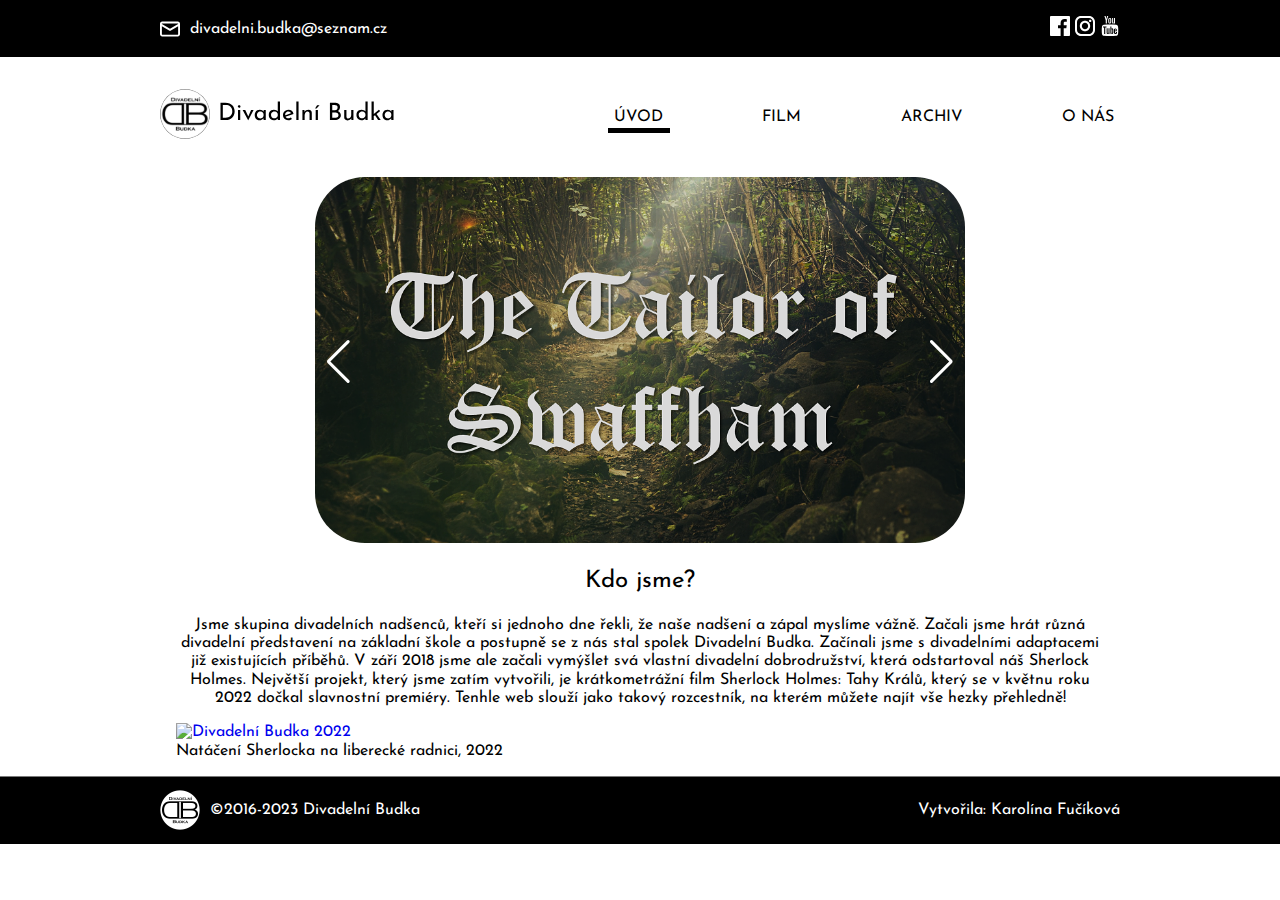
==== index.html @ 2d9a6ae0 "Youtube videa a galerie" ====
<!DOCTYPE html>
<html lang="cs">
<head>
    <meta charset="UTF-8">
    <meta http-equiv="X-UA-Compatible" content="IE=edge">
    <meta name="viewport" content="width=device-width, initial-scale=1.0">
    <meta name="description" content="Divadelní Budka je spolek divadelních nadšenců, kteří hrají nezávislé divadlo od 15. března 2016. Z adaptací představení postupně vznikla vlastní divadelní dobrodružství, vrcholem byl film Sherlock Holmes: Tahy Králů v roce 2022.">
    <link rel="shortcut icon" href="logo/DB-logo.png" type="image/x-icon">
    <link rel="stylesheet" href="./styles/main.css">
    <link rel="stylesheet" href="./styles/normalize.css">
    <link rel="stylesheet" href="./styles/hamburger.css">
    <link rel="preconnect" href="https://fonts.googleapis.com">
    <link rel="preconnect" href="https://fonts.gstatic.com" crossorigin>
    <link href="https://fonts.googleapis.com/css2?family=Josefin+Sans:ital,wght@0,300;0,400;0,700;1,400&display=swap" rel="stylesheet">
    <link rel="stylesheet" href="./lightgall/css/lg-zoom.css">
	<link rel="stylesheet" href="./lightgall/css/lightgallery.css">
	<script src="./lightgall/lightgallery.min.js"></script>
	<script src="./lightgall/plugins/zoom/lg-zoom.min.js"></script>
    <script src="./hamburger.js"></script>
    <script src="./slider.js"></script>
    <title>Divadelní Budka | Úvod</title>
    <script type="module">
        import Swiper from 'https://cdn.jsdelivr.net/npm/swiper@9/swiper-bundle.esm.browser.min.js'
      
              const swiper = new Swiper(".swiper", {
  
          loop: true,
          speed: 600,
          effect: "slide",
          keyboard: {
            enabled: true,
            onlyInViewport: false,
          },
          
          autoplay: {
            delay: 2000,
          },

          navigation: {
            nextEl: '.swiper-button-next',
            prevEl: '.swiper-button-prev',
            hideOnClick: true,
          },
  
          pagination: {
            el: '.swiper-pagination',
            type: 'bullets',
            clickable: true,
            bulletElement: "a",
            bulletClass: "swiper-pagination-bullet dot",
          },
  
          scrollbar: {
            el: null,
            draggable: true
          },
        });
  
        document.querySelector("#next-slide").onclick = () => swiper.slideNext();
      </script>
</head>
<body>
    <header class="header">
        <div class="header__blackline">
            <a class="header__email" href="mailto://divadelni.budka@seznam.cz">
                <img src="./logo/email-logo.svg" alt="email">
                <p class="header__email--text">divadelni.budka@seznam.cz</p>
            </a>
        <div class="header__social-networks">
            <a href="https://www.facebook.com/Divadelnibudka">
                <img src="./logo/facebook-logo.svg" alt="Facebook">
            </a>
            <a href="https://www.instagram.com/divadelni.budka/">
                <img src="./logo/instagram-logo.svg" alt="Instagram">
            </a>
            <a href="https://www.youtube.com/@divadelnibudka9153">
                <img src="./logo/youtube-logo.svg" alt="YouTube">
            </a>
        </div>
    </div>
    <div class="header__navigace">
        <div class="hamburger-row">
            <div class="navbar__logoipsum">
                <a href="./index.html" class="navbar__logo img-responsive header__logo"><img src="./logo/DB-nazev.svg" alt="Divadelní Budka"></a>
            </div>
                <a href="javascript:void(0)" class="hamburger hamburger-btn hamburger-zone">
                    <span></span>
                    <span></span>
                    <span></span>
                </a>
            </div>
            
            <nav class="navbar hamburger-nav hamburger-zone">
                <menu class="nav__pages">
                    <li class="nav-item this-page">
                        <a class="nav-link" href="./index.html">ÚVOD</a>
                    </li>
                    <li class="nav-item">
                        <a class="nav-link" href="./film.html">FILM</a>
                    </li>
                    <li class="nav-item">
                        <a class="nav-link" href="./archiv.html">ARCHIV</a>
                    </li>
                    <li class="nav-item">
                        <a class="nav-link" href="./o-nas.html">O NÁS</a>
                    </li>
                </menu>
            </nav>
        </div>
    </header>
    <main class="uvod">
        <div class="novinky swiper">
            <div class="slider__content swiper-wrapper">
                <div class="slider__item swiper-slide"><a class="novinky__blok slider-view slider-view__front" href="./archiv.html#Tailor-of-Swaffham"><img class="uvod__novinky--img" src="./images/small/Tailor-of-Swaffham.png" alt="Tailor of Swaffham"></a></div>
                <div class="slider__item swiper-slide"><a class="novinky__blok slider-view slider-view__front" href="./archiv.html#Tri-bratri"><img class="uvod__novinky--img" src="./images/small/Pribeh-tri-bratri.jpg" alt="Příběh tří bratří"></a></div>
                <div class="slider__item swiper-slide"><a class="novinky__blok slider-view slider-view__front" href="./archiv.html#Pripad-ztracenych-nuzek"><img class="uvod__novinky--img" src="./images/small/Pripad-ztracenych-nuzek.jpg" alt="Případ ztracených nůžek"></a></div>
                <div class="slider__item swiper-slide"><a class="novinky__blok slider-view slider-view__front" href="./archiv.html#Vzestup-zmijozela"><img class="uvod__novinky--img" src="./images/small/vzestup-zmijozela.png" alt="Vzestup Zmijozela"></a></div>
                <div class="slider__item swiper-slide"><a class="novinky__blok slider-view slider-view__front" href="./archiv.html#Hadanky-ve-tme"><img class="uvod__novinky--img" src="./images/small/hadanky-ve-tme.jpg" alt="Hádanky ve tmě"></a></div>
                <div class="slider__item swiper-slide"><a class="novinky__blok slider-view slider-view__front" href="./archiv.html#Tahy-kralu"><img class="uvod__novinky--img" src="./images/small/novinky-velka-fotka-film.jpg" alt="Sherlock Holmes - film"></a></div>
            </div>
                <div class="swiper-pagination"></div>
                <div class="swiper-button-prev"></div>
                <div class="swiper-button-next"></div>
                <div class="swiper-scrollbar"></div>
        </div>
        <div class="uvod__text">
            <h2 class="uvod__h2">Kdo jsme?</h2>
            <p class="o-nas__osoby--text">
                Jsme skupina divadelních nadšenců, kteří si jednoho dne řekli, že naše nadšení a zápal myslíme vážně. Začali jsme hrát různá divadelní představení na základní škole a postupně se z nás stal spolek Divadelní Budka. Začínali jsme s divadelními adaptacemi již existujících příběhů. V září 2018 jsme ale začali vymýšlet svá vlastní divadelní dobrodružství, která odstartoval náš Sherlock Holmes. Největší projekt, který jsme zatím vytvořili, je krátkometrážní film Sherlock Holmes: Tahy Králů, který se v květnu roku 2022 dočkal slavnostní premiéry. 
                Tenhle web slouží jako takový rozcestník, na kterém můžete najít vše hezky přehledně!
            </p>
        </div>
        <figure class="uvod__img">
                <a class="picture" href="./images/Skupinovka-DB.jpg"><img src="./images/Skupinovka-DB.jpg" alt="Divadelní Budka 2022"></a>
                <figcaption class="uvod__img-popisek">Natáčení Sherlocka na liberecké radnici, 2022</figcaption>
        </figure>
    </main>
    <footer class="footer">
        <a href="./index.html">
            <div class="footer__year">
                <img src="./logo/DB-logo.png" alt="logo DB" class="footer__logo">
                <p class="footer__text">&copy;2016-2023 Divadelní Budka</p>
            </div>
        </a>
        <p class="footer__text-desktop">Vytvořila: Karolína Fučíková</p>
    </footer>

    <script>
        lightGallery(
            document.querySelector(".uvod__img"), {
            plugins: [lgZoom],
            selector: ".uvod__img > a",
        });
    </script>
    
    <script>
        let scrollTop = () => window.scrollY;
        let scrollState = 0;
        let navClasses = document.querySelector(".header").classList;

        let scrollDetect = (e) => {
            var currentScroll = scrollTop();
            if (scrollTop() === 0) {
                navClasses.remove('collapse');
                navClasses.remove('open');
            } else if (currentScroll > scrollState) {
                navClasses.remove('open');
                navClasses.add('collapse');
            } else {
                navClasses.remove('collapse');
                navClasses.add('open');
            }
            // Set previous scroll position
            scrollState = scrollTop();
        };

        window.addEventListener("scroll", scrollDetect);
    </script>
</body>
</html>
---- styles/main.css ----
@import url(https://cdn.jsdelivr.net/npm/swiper@9/swiper-bundle.min.css);

:root{
    --Cerna: #000000;
    --Bila: #FFFFFF;
    --Seda: #D9D9D9;
    --Sediva: #797979;
    --primary: #ffffff;
    --light: #ffffff;
    --dark: #2b2b2b;
    --border: #cccccc;
    --initial-clip-path: 0%;
    --swiper-theme-color: var(--primary);
    --swiper-pagination-bullet-size: 1em;
    --swiper-pagination-bullet-inactive-color: #ffffff;
    --swiper-pagination-bullet-inactive-opacity: 0.5;
    --swiper-pagination-progressbar-bg-color: #ea770354;
}

html {
    font-family: 'Josefin Sans', sans-serif;
}

a {
    text-decoration: none;
}

h1, h2 {
    font-weight: 400;
}

dt {
    margin: .5em 0;
}

dd {
    margin: 0;
}

.nadpis-h1{
    text-align: center;
    padding-top: .2em;
    margin-bottom: 0;
    border-bottom: 4px solid var(--Cerna);
    border-top: 4px solid var(--Cerna);
    width: fit-content;
}

.h1__blok{
    display: flex;
    justify-content: center;
    margin-bottom: 2em;
}

.bold{
    font-weight: bold;
}

.odkaz{
    color: var(--Bila);
    border-bottom: 1px solid var(--Bila);
}

/*HEADER*/

.header{
    position: sticky;
    left: 0;
    right: 0;
    top: 0;
    z-index: 2;
}

/*TŘÍDY K JS*/

.collapse {
    transform: translateY(-100%);
    transition: transform .5s;
}
.open {
    transform: translateY(0%);
    transition: transform .3s;
}

.header__blackline{
    display: flex;
    justify-content: space-between;
    background-color: black;
    padding: 1em;
}

.header__email{
    display: flex;
    align-items: center;
    gap: 10px;
}

.header__email--text{
    margin: 0;
    color: white;
}

/*NAVIGACE*/

.nav-link{
    color: var(--Cerna);
}

.navbar{
    position: absolute;
    width: 75vw;
    transition: 1s;
    right: 0;
}

.nav-item{
    display: block;
    text-align: left;
    border-bottom: 2px solid var(--Seda);
    padding: .8em 0 .5em 1em;
}

@media screen and (max-width: 768px){

    .this-page{
    font-weight: bolder;
    }
}

/*HAMBURGER MENU*/

.hamburger {
    display: block;
}

.hamburger-nav {
    background-color: var(--Bila);
    border-top: 2px solid var(--Seda);
    /*height: calc(100vh - 4px);*/
    height: 100vh;
}

.hamburger-nav {
    transform: scaleY(0);
    transition: .5s;
    transform-origin: top;
}

.hamburger-row {
    display: flex;
    justify-content: space-between;
    flex-wrap: nowrap;
    align-items: center;
    padding: 1em;
    color: var(--Cerna);
    background-color: var(--Bila);
}
.hamburger-nav menu {
    margin: 0;
    padding: 0;
}

@media screen and (min-width: 768px) {
    .hamburger-btn {
        display: none;
    }

    .hamburger-nav {
        transform: none;
        background-color: var(--Bila);
        border: none;
        height: auto;
    }

    .hamburger-row {
        display: flex;
        justify-content: space-between;
        color: var(--Cerna);
        align-content: center;
        padding: 0;
    }
}

/*ÚVOD*/

.novinky{
    display: flex;
    justify-content: center;
    flex-direction: column;
    align-items: center;
}

.novinky__blok{
    max-width: 550px;
}

.uvod__novinky--img{
    width: 100%;
    height: 100%;
    object-fit: cover;
    border-radius: 50px;
    overflow: hidden;
}

/*SWIPER*/

.dot {
    padding: 0;
    display: inline-block;
    width: var(--swiper-pagination-bullet-size, 1em);
    height: var(--swiper-pagination-bullet-size, 1em);
    border: 3px solid var(--swiper-theme-color, --primary);
    background-color: unset;
    border-radius: 50%;
  }

  .dot:hover{
    background-color: var(--primary);
  }

.uvod__text{
    text-align: center;
}

.uvod__img{
    margin: 0 1em 1em 1em;
}

.uvod__img img{
    width: 100%;
    height: 100%;
    padding: 0;
    margin: 0;
    object-fit: cover;
}

/*FILM*/

.film__sec1{
    background-image: linear-gradient(160deg, #966128, #643e15, #6b4319, #523210, #553317, #5a310b, #643e15, #533413, #130D06);
    color: var(--Bila);
    text-align: center;
    padding-top: 1em;
}

.film__sec1--text1{
    color: var(--Bila);
    text-align: center;
    margin: 0;
    padding: 0 1em;
}

.film__sec1--text2{
    color: var(--Bila);
    margin: 0;
    padding: 1em;
    text-align: left;
}

.film__plakat{
    margin: 0;
}

.film__plakat-img{
    width: 100%;
    height: 100%;
    object-fit: cover;
    background-color: #7D4C18;
}

.hodnoceni{
    display: flex;
    align-items: center;
    gap: 5px;
    justify-content: flex-start;
}

.logo-hodnoceni{
    width: 100%;
    object-fit: cover;
    max-width: 120px;
}

.logo-imdb{
    width: 100%;
    object-fit: cover;
    max-width: 75px;
}

.film__sec-trailer{
    text-align: center;
    border-bottom: 1px solid var(--Sediva);
    padding: 1em;
}
@media screen and (max-width: 768px){
.YT__video{
    position: relative; 
    padding-bottom: 56.25%; 
    padding-top: 30px; 
    height: 0; 
    overflow: hidden;
}

.YT__video iframe, .YT__video object, .YT__video embed { 
    position: absolute; top: 0; left: 0; width: 100%; height: 100%; 
}
}

.YT-trailer{
    border: none;
}

.film__film-o-filmu{
    text-align: center;
    padding: 1em;
    background-image: linear-gradient(#ffffff, #dadada, #c4c4c4, #aaaaaa, #868686, #616161, #4e4e4e, #3a3a3a, #313131, #181818, #000000);
}

.film-o-filmu__YT-desktop{
    min-width: 30px;
    min-height: 195px;
}

.film-o-filmu{
    display: flex;
    overflow-x: scroll;
    scroll-behavior: smooth;
    gap: 10px;
}

.youtube{
    min-width: 300px;
    max-width: 500px;
    width: 100%;
    min-height: 185px;
    max-height: 315px;
    border: none;
}

.film__soundrack{
    text-align: center;
    background-color: var(--Cerna);
    color: var(--Bila);
    padding: 1em;
}

.film__soundrack audio{
    max-width: 240px;
}

.first-soundtrack{
    border-top: 1px solid var(--Seda)
}

.soundtrack{
    display: flex;
    align-items: center;
    background-color: var(--Cerna);
    color: var(--Bila);
    border-bottom: 1px solid var(--Seda);
    padding: .5em;
    justify-content: space-between;
}

.soundtrack__blok{
    display: flex;
    align-items: center;
    min-width: 160px;
}

.soundtrack__number{
    font-size: 3em;
    margin: 0;
    padding: 0 .3em;
}

.soundtrack__text{
    padding: .5em 0;
}

.soundtrack__text p{
    margin: 0;
    text-align: left;
}

.film__galerie{
    text-align: center;
}

.picture{
    margin: 0;
}

.film__galerie--img{
    width: 100%;
    height: 100%;
    object-fit: cover;
}

.galerie__foto a{
    color: var(--Cerna);
}

.film__sponzori{
    text-align: center;
    color: var(--Bila);
    background-color: var(--Cerna);
    padding: 1em;
}

.sponzori{
    display: grid;
    grid-template-rows: 1fr 1fr;
    grid-template-columns: 1fr 1fr 1fr;
    justify-items: center;
    gap: 10px;
}

.sponzori__img{
    width: 100%;
    height: 100%;
    object-fit: contain;
    max-width: 200px;
}

/*ARCHIV*/

.archiv__misto-konani{
    display: block;
    font-size: .83em;
    margin-top: 1.67em;
    margin-bottom: 1.67em;
    margin-left: 0;
    margin-right: 0;
    font-weight: 400;
}

.archiv__obsah{
    display: flex;
    font-size: 1em;
    justify-content: space-evenly;
    flex-wrap: wrap;
    padding-bottom: 1em;
}

.archiv__obsah a{
    color: var(--Cerna);
    margin: .5em;
}

.youtube__archiv{
    border: none;
}

.archiv__Tahy-kralu{
    text-align: center;
    color: var(--Bila);
    background-image: url(../images/pozadi-velka-fotka-film.jpg);
    background-size: cover;
    background-position: center;
    padding: 1em;
    background-repeat: no-repeat;
    background-color: #2A1C0D;
}

.archiv__obsazeni p{
    margin: .2em;
}

.archiv__Special{
    text-align: center;
    color: var(--Bila);
    background-image: url(../images/pozadi-special.png);
    background-size: cover;
    background-position: center;
    padding: 1em;
    background-repeat: no-repeat;
    background-color: #404040;
    border-bottom: 1px solid var(--Sediva);
    border-top: 1px solid var(--Sediva);
}

.archiv__Pripad-ztracenych-nuzek, .archiv__The-scissors-case{
    text-align: center;
    color: var(--Bila);
    background-image: url(../images/pozadi-pripad-ztracenych-nuzek.jpg);
    background-size: cover;
    background-position: center;
    padding: 1em;
    background-repeat: no-repeat;
    background-color: #535353;
    border-bottom: 1px solid var(--Sediva);
}

.archiv__Vzestup-zmijozela{
    text-align: center;
    color: var(--Bila);
    background-image: url(../images/pozadi-vzestup-zmijozela.png);
    background-size: cover;
    background-position: center;
    padding: 1em;
    background-repeat: no-repeat;
    background-color: #0B1E0A;
}

.archiv__Hadanky-ve-tme{
    text-align: center;
    color: var(--Bila);
    background-image: url(../images/pozadi-hadanky-ve-tme.jpg);
    background-size: cover;
    background-position: center;
    padding: 1em;
    background-repeat: no-repeat;
    background-color: #414141;
    border-top: 1px solid var(--Sediva);
    border-bottom: 1px solid var(--Sediva);
}

.archiv__Tri-bratri{
    text-align: center;
    color: var(--Bila);
    background-image: url(../images/pozadi-pribeh-tri-bratri.jpg);
    background-size: cover;
    background-position: center;
    padding: 1em;
    background-repeat: no-repeat;
    background-color: #554F48;
    border-bottom: 1px solid var(--Sediva);
}

.archiv__Tailor-of-Swaffham{
    text-align: center;
    color: var(--Bila);
    background-image: url(../images/pozadi-Tailor-of-Swaffham.png);
    background-size: cover;
    background-position: center;
    padding: 1em;
    background-repeat: no-repeat;
    background-color: #1B1D13;
}

.archiv .archiv__text{
    text-align: left;
}

/*O NÁS*/

.o-nas--text{
    text-align: center;
}

.o-nas__Adela-Putikova, .o-nas__Tomas-Machalka{
    text-align: center;
}

.o-nas__osoby--text{
    padding: 0 1em 1em 1em;
    margin: 0;
}

.o-nas__Adela-Putikova .o-nas__osoby--text, .o-nas__Tomas-Machalka .o-nas__osoby--text{
    text-align: left;
}

.o-nas .osoby__text--margin{
    padding-bottom: 0.5em;
}

.o-nas__picture{
    width: 100%;
    padding: 0;
    margin: 0;
    object-fit: contain;
}

/*FOOTER*/

.footer{
    display: flex;
    justify-content: center;
    background-color: black;
    padding: .5em;
    border-top: 1px solid var(--Sediva);
}

.footer__logo{
    width: 40px;
    padding: 0;
    margin: 0;
    object-fit: contain;
}

.footer__year{
    display: flex;
    align-items: center;
    gap: 10px;
}

.footer__text{
    color: white;
}

.footer__text-desktop{
    display: none;
}

/*MEDIAQ - MOBIL NA ŠÍŘKU*/

@media screen and (min-width: 768px){

/*Q-HEADER*/

.header__blackline{
    padding: 1em 2em;
}

/*Q-NAVIGACE*/

    .header__navigace{
        display: flex;
        align-items: center;
        padding: 2em 1em;
        justify-content: space-between;
        background-color: var(--Bila);
    }

    .navbar{
        display: flex;
        /*position: relative;*/
        justify-content: space-between;
        transition: none;
        right: 0;
        justify-content: right;
        margin: 0 2em;
        width: 60vw;
    }

    .nav__pages{
        display: flex;
        align-items: center;
        max-width: 600px;
        justify-content: space-between;
        width: 50vw;
    }

    .nav-item{
        display: flex;
        padding: 0.4em;
        border: none;
        justify-content: space-between;
    }

    .nav-item:hover{
        border-bottom: 5px solid var(--Cerna);
        padding-bottom: 0.1em;
    }

    .this-page{
        border-bottom: 5px solid var(--Cerna);
        padding-bottom: 0.1em;
    }
    
/*Q-ÚVOD*/

    .novinky{
        max-width: 650px;
    }

/*Q-FILM*/  

    .film__sec1{
        display: flex;
        justify-content: center;
    }

    .film__sec1--plakat{
        display: flex;
        flex-direction: row-reverse;
        padding: 2em 1em 0 1em;
    }

    .film__sec1--text1{
        text-align: left;
        font-size: 1.12em;
        max-width: 320px;
    }

    .film__plakat{
       min-width: 400px;
       height: 100%;
       max-width: 450px;
    }

    .YT-trailer{
        min-width: 300px;
        width: 100%;
        border: none;
    }

    .YT-trailer, .youtube{
        min-height: 315px;
        max-width: 560px;
    }
    
    .film-o-filmu{
        display: grid;
        justify-content: center;
        justify-items: center;
        grid-template-rows: 1fr 1fr 1fr;
        grid-template-columns: 1fr 1fr;
        overflow-x: hidden;
    }

    .galerie > .swiper-button-prev, .galerie > .swiper-button-next, .film-o-filmu > .swiper-button-prev, .film-o-filmu > .swiper-button-next{
        display: none;
    }

    .film-o-filmu__YT-desktop{
        min-width: 350px;
        min-height: 195px;
    }

    .film__galerie--img{
        object-fit: cover;
    }

    .film__galerie--foto{
        text-align: right;
    }

    .galerie__picture--wide{
        display: grid;
        grid-template-columns: repeat(3, 1fr);
        align-items: stretch;
        gap: 10px;
        margin-bottom: .8em;
    }

/*ARCHIV*/

    .youtube__archiv{
        min-width: 300px;
        width: 100%;
        max-height: 315px;
        min-height: 315px;
        max-width: 560px;
    }

/*Q-O NÁS*/

    .o-nas__Tomas-Machalka{
        display: flex;
        justify-content: center;
        flex-direction: row-reverse;
        align-items: center;
        margin: auto 1em;
    }

    .o-nas__picture{
        min-width: 300px;
        max-width: 500px;
    }

    .o-nas__Adela-Putikova{
        display: flex;
        justify-content: center;
        align-items: center;
        margin: auto 1em;
    }

/*Q-FOOTER*/

    .footer{
        justify-content: space-between;
        padding: .5em 1em;
    }

    .footer__text-desktop{
        display: flex;
        color: var(--Bila);
    }
}    

/*TABLET*/

@media screen and (min-width: 961px){

/*Q-HEADER*/

    .header__blackline{
        padding: 1em 10em;
    }

    .header__navigace{
        justify-content: space-between;
        padding: 2em 10em;
    }

    .navbar{
        position: relative;
        margin: 0;
    }

    .nav__pages{
        width: 40vw;
    }

/*Q-ÚVOD*/

    .uvod{
        margin: auto 10em;
    }

    .novinky__blok{
        max-width: 800px;
    }

/*Q-FILM*/   

    .film__sec1--blok{
        margin: auto 10em;
    }

    .film__sec1--text1{
        min-width: 330px;
    }

    .film-o-filmu__blok{
        margin: auto 6em;
    }

    .YT-trailer{
        max-height: 315px;
    }

     .film-o-filmu__YT-desktop{
        min-width: 400px;
        min-height: 220px;
    }

    .film__soundrack--blok{
        margin: auto 10em;
    }

    .film__galerie{
        margin: auto 10em;
    }

    .film__galerie, .sponzori{
        margin: auto 10em;
    }

/*Q-ARCHIV*/

    .archiv__obsah{
        margin: auto 10em;
    }

    .YT-desktop{
        min-height: 315px;
    }

    .archiv__Tahy-kralu, .archiv__Special, .archiv__Pripad-ztracenych-nuzek, .archiv__Vzestup-zmijozela, .archiv__Hadanky-ve-tme, .archiv__The-scissors-case, .archiv__Tri-bratri, .archiv__Tailor-of-Swaffham{
        padding: 1em 10em;
    }

/*Q-O NÁS*/

    .o-nas--text, .o-nas__Tomas-Machalka, .o-nas__Adela-Putikova{
        margin: auto 10em;
    }

/*Q-FOOTER*/

    .footer{
        padding: .5em 10em;
    }
}

/*Q-DESKTOP*/

@media screen and (min-width: 1281px){

/*Q-HEADER*/

.header__blackline{
    padding: 1em 15em;
}

.header__navigace{
    justify-content: space-between;
    padding: 2em 15em;
}

/*Q-ÚVOD*/

.uvod{
    margin: auto 20em;
}

.novinky__blok{
    max-width: 950px;
}

/*Q-FILM*/   

.film__sec1--blok{
    margin: auto 20em;
}

.film__sec1--text1{
    font-size: 1.2em;
    min-width: 375px;
}

.film__plakat-img{
    max-width: 500px;
}

.film-o-filmu__blok{
    margin: auto 16em;
}

.film__soundrack--blok, .film__galerie, .film__galerie, .sponzori{
    margin: auto 20em;
}

/*Q-ARCHIV*/

.archiv__obsah{
    margin: auto 20em;
}

.archiv__Tahy-kralu, .archiv__Special, .archiv__Pripad-ztracenych-nuzek, .archiv__Vzestup-zmijozela, .archiv__Hadanky-ve-tme, .archiv__The-scissors-case, .archiv__Tri-bratri, .archiv__Tailor-of-Swaffham{
    padding: 1em 20em;
}

/*Q-O NÁS*/

.o-nas--text, .o-nas__Tomas-Machalka, .o-nas__Adela-Putikova{
    margin: auto 20em;
}

.o-nas__Adela-Putikova--text, .o-nas__Tomas-Machalka--text{
    max-width: 550px;
}

/*Q-FOOTER*/

.footer{
    padding: .5em 20em;
}

}

@media screen and (min-width: 1435px){  

    .film-o-filmu__YT-desktop{
        min-height: 270px;
    }

    .film-o-filmu__blok{
        margin: auto 20em;
    }

}
---- styles/hamburger.css ----
.hamburger {
    --rotate-time: .15s;
    --move-time: .1s;
}

.hamburger {
    width: 60px;
    height: 45px;
    position: relative;
}
  
.hamburger span {
    position: absolute;
    height: 9px;
    width: 100%;
    background: black;
    left: 0;
}

.hamburger span:nth-child(1) { 
    top: 0px; 
}
.hamburger span:nth-child(2) { 
    top: 18px;
    transition: .5s;
}
  
.hamburger span:nth-child(3) { 
    bottom: 0px; 
}


@media screen and (max-width: 768px) { 
    .hamburger.active span {
        transform: translateY(0px);
    }

    .hamburger-nav.active {
        transform: scaleY(1);
    }

    .hamburger.active span:nth-child(1){
        transform: translateY(18px) rotate(45deg);
    }

    .hamburger.active span:nth-child(2){
        transform: translateX(200%);
        transition: .5s;
        overflow: hidden;
    }

    .hamburger.active span:nth-child(3){
        transform: translateY(-18px) rotate(-45deg);
    }
}

@media screen and (min-width: 768px){
    .hamburger-nav{
        transform: none;
    }
}
---- lightgall/css/lg-zoom.css ----
.lg-outer.lg-css3.lg-zoom-dragging .lg-item.lg-complete.lg-zoomable .lg-img-wrap,
.lg-outer.lg-css3.lg-zoom-dragging .lg-item.lg-complete.lg-zoomable .lg-image {
  -webkit-transition-duration: 0ms !important;
  transition-duration: 0ms !important;
}

.lg-outer.lg-use-transition-for-zoom .lg-item.lg-complete.lg-zoomable .lg-img-wrap {
  will-change: transform;
  -webkit-transition: -webkit-transform 0.5s cubic-bezier(0.12, 0.415, 0.01, 1.19) 0s;
  -moz-transition: -moz-transform 0.5s cubic-bezier(0.12, 0.415, 0.01, 1.19) 0s;
  -o-transition: -o-transform 0.5s cubic-bezier(0.12, 0.415, 0.01, 1.19) 0s;
  transition: transform 0.5s cubic-bezier(0.12, 0.415, 0.01, 1.19) 0s;
}

.lg-outer.lg-use-transition-for-zoom.lg-zoom-drag-transition .lg-item.lg-complete.lg-zoomable .lg-img-wrap {
  will-change: transform;
  -webkit-transition: -webkit-transform 0.8s cubic-bezier(0, 0, 0.25, 1) 0s;
  -moz-transition: -moz-transform 0.8s cubic-bezier(0, 0, 0.25, 1) 0s;
  -o-transition: -o-transform 0.8s cubic-bezier(0, 0, 0.25, 1) 0s;
  transition: transform 0.8s cubic-bezier(0, 0, 0.25, 1) 0s;
}

.lg-outer .lg-item.lg-complete.lg-zoomable .lg-img-wrap {
  -webkit-transform: translate3d(0, 0, 0);
  transform: translate3d(0, 0, 0);
  -webkit-backface-visibility: hidden;
  -moz-backface-visibility: hidden;
  backface-visibility: hidden;
}

.lg-outer .lg-item.lg-complete.lg-zoomable .lg-image,
.lg-outer .lg-item.lg-complete.lg-zoomable .lg-dummy-img {
  -webkit-transform: scale3d(1, 1, 1);
  transform: scale3d(1, 1, 1);
  will-change: opacity, transform;
  -webkit-transition: -webkit-transform 0.5s cubic-bezier(0.12, 0.415, 0.01, 1.19) 0s, opacity 0.15s !important;
  -moz-transition: -moz-transform 0.5s cubic-bezier(0.12, 0.415, 0.01, 1.19) 0s, opacity 0.15s !important;
  -o-transition: -o-transform 0.5s cubic-bezier(0.12, 0.415, 0.01, 1.19) 0s, opacity 0.15s !important;
  transition: transform 0.5s cubic-bezier(0.12, 0.415, 0.01, 1.19) 0s, opacity 0.15s !important;
  -webkit-transform-origin: 0 0;
  -moz-transform-origin: 0 0;
  -ms-transform-origin: 0 0;
  transform-origin: 0 0;
  -webkit-backface-visibility: hidden;
  -moz-backface-visibility: hidden;
  backface-visibility: hidden;
}

.lg-icon.lg-zoom-in:after {
  content: '\e311';
}

.lg-icon.lg-actual-size {
  font-size: 20px;
}

.lg-icon.lg-actual-size:after {
  content: '\e033';
}

.lg-icon.lg-zoom-out {
  opacity: 0.5;
  pointer-events: none;
}

.lg-icon.lg-zoom-out:after {
  content: '\e312';
}

.lg-zoomed .lg-icon.lg-zoom-out {
  opacity: 1;
  pointer-events: auto;
}

.lg-outer[data-lg-slide-type='video'] .lg-zoom-in,
.lg-outer[data-lg-slide-type='video'] .lg-actual-size,
.lg-outer[data-lg-slide-type='video'] .lg-zoom-out, .lg-outer[data-lg-slide-type='iframe'] .lg-zoom-in,
.lg-outer[data-lg-slide-type='iframe'] .lg-actual-size,
.lg-outer[data-lg-slide-type='iframe'] .lg-zoom-out, .lg-outer.lg-first-slide-loading .lg-zoom-in,
.lg-outer.lg-first-slide-loading .lg-actual-size,
.lg-outer.lg-first-slide-loading .lg-zoom-out {
  opacity: 0.75;
  pointer-events: none;
}
---- lightgall/css/lightgallery.css ----
@font-face {
  font-family: 'lg';
  src: url("../fonts/lg.woff2?io9a6k") format("woff2"), url("../fonts/lg.ttf?io9a6k") format("truetype"), url("../fonts/lg.woff?io9a6k") format("woff"), url("../fonts/lg.svg?io9a6k#lg") format("svg");
  font-weight: normal;
  font-style: normal;
  font-display: block;
}

.lg-icon {
  /* use !important to prevent issues with browser extensions that change fonts */
  font-family: 'lg' !important;
  font-style: normal;
  font-weight: normal;
  font-variant: normal;
  text-transform: none;
  line-height: 1;
  /* Better Font Rendering =========== */
  -webkit-font-smoothing: antialiased;
  -moz-osx-font-smoothing: grayscale;
}

.lg-container {
  font-family: system-ui, -apple-system, 'Segoe UI', Roboto, 'Helvetica Neue', Arial, 'Noto Sans', 'Liberation Sans', sans-serif, 'Apple Color Emoji', 'Segoe UI Emoji', 'Segoe UI Symbol', 'Noto Color Emoji';
}

.lg-next,
.lg-prev {
  background-color: rgba(0, 0, 0, 0.45);
  border-radius: 2px;
  color: #999;
  cursor: pointer;
  display: block;
  font-size: 22px;
  margin-top: -10px;
  padding: 8px 10px 9px;
  position: absolute;
  top: 50%;
  z-index: 1080;
  outline: none;
  border: none;
}

.lg-next.disabled,
.lg-prev.disabled {
  opacity: 0 !important;
  cursor: default;
}

.lg-next:hover:not(.disabled),
.lg-prev:hover:not(.disabled) {
  color: #fff;
}

.lg-single-item .lg-next, .lg-single-item
.lg-prev {
  display: none;
}

.lg-next {
  right: 20px;
}

.lg-next:before {
  content: '\e095';
}

.lg-prev {
  left: 20px;
}

.lg-prev:after {
  content: '\e094';
}

@-webkit-keyframes lg-right-end {
  0% {
    left: 0;
  }
  50% {
    left: -30px;
  }
  100% {
    left: 0;
  }
}

@-moz-keyframes lg-right-end {
  0% {
    left: 0;
  }
  50% {
    left: -30px;
  }
  100% {
    left: 0;
  }
}

@-ms-keyframes lg-right-end {
  0% {
    left: 0;
  }
  50% {
    left: -30px;
  }
  100% {
    left: 0;
  }
}

@keyframes lg-right-end {
  0% {
    left: 0;
  }
  50% {
    left: -30px;
  }
  100% {
    left: 0;
  }
}

@-webkit-keyframes lg-left-end {
  0% {
    left: 0;
  }
  50% {
    left: 30px;
  }
  100% {
    left: 0;
  }
}

@-moz-keyframes lg-left-end {
  0% {
    left: 0;
  }
  50% {
    left: 30px;
  }
  100% {
    left: 0;
  }
}

@-ms-keyframes lg-left-end {
  0% {
    left: 0;
  }
  50% {
    left: 30px;
  }
  100% {
    left: 0;
  }
}

@keyframes lg-left-end {
  0% {
    left: 0;
  }
  50% {
    left: 30px;
  }
  100% {
    left: 0;
  }
}

.lg-outer.lg-right-end .lg-object {
  -webkit-animation: lg-right-end 0.3s;
  -o-animation: lg-right-end 0.3s;
  animation: lg-right-end 0.3s;
  position: relative;
}

.lg-outer.lg-left-end .lg-object {
  -webkit-animation: lg-left-end 0.3s;
  -o-animation: lg-left-end 0.3s;
  animation: lg-left-end 0.3s;
  position: relative;
}

.lg-toolbar {
  z-index: 1082;
  left: 0;
  position: absolute;
  top: 0;
  width: 100%;
}

.lg-media-overlap .lg-toolbar {
  background-image: linear-gradient(0deg, rgba(0, 0, 0, 0), rgba(0, 0, 0, 0.4));
}

.lg-toolbar .lg-icon {
  color: #999;
  cursor: pointer;
  float: right;
  font-size: 24px;
  height: 47px;
  line-height: 27px;
  padding: 10px 0;
  text-align: center;
  width: 50px;
  text-decoration: none !important;
  outline: medium none;
  will-change: color;
  -webkit-transition: color 0.2s linear;
  -o-transition: color 0.2s linear;
  transition: color 0.2s linear;
  background: none;
  border: none;
  box-shadow: none;
}

.lg-toolbar .lg-icon.lg-icon-18 {
  font-size: 18px;
}

.lg-toolbar .lg-icon:hover {
  color: #fff;
}

.lg-toolbar .lg-close:after {
  content: '\e070';
}

.lg-toolbar .lg-maximize {
  font-size: 22px;
}

.lg-toolbar .lg-maximize:after {
  content: '\e90a';
}

.lg-toolbar .lg-download:after {
  content: '\e0f2';
}

.lg-sub-html {
  color: #eee;
  font-size: 16px;
  padding: 10px 40px;
  text-align: center;
  z-index: 1080;
  opacity: 0;
  -webkit-transition: opacity 0.2s ease-out 0s;
  -o-transition: opacity 0.2s ease-out 0s;
  transition: opacity 0.2s ease-out 0s;
}

.lg-sub-html h4 {
  margin: 0;
  font-size: 13px;
  font-weight: bold;
}

.lg-sub-html p {
  font-size: 12px;
  margin: 5px 0 0;
}

.lg-sub-html a {
  color: inherit;
}

.lg-sub-html a:hover {
  text-decoration: underline;
}

.lg-media-overlap .lg-sub-html {
  background-image: linear-gradient(180deg, rgba(0, 0, 0, 0), rgba(0, 0, 0, 0.6));
}

.lg-item .lg-sub-html {
  position: absolute;
  bottom: 0;
  right: 0;
  left: 0;
}

.lg-error-msg {
  font-size: 14px;
  color: #999;
}

.lg-counter {
  color: #999;
  display: inline-block;
  font-size: 16px;
  padding-left: 20px;
  padding-top: 12px;
  height: 47px;
  vertical-align: middle;
}

.lg-closing .lg-toolbar,
.lg-closing .lg-prev,
.lg-closing .lg-next,
.lg-closing .lg-sub-html {
  opacity: 0;
  -webkit-transition: -webkit-transform 0.08 cubic-bezier(0, 0, 0.25, 1) 0s, opacity 0.08 cubic-bezier(0, 0, 0.25, 1) 0s, color 0.08 linear;
  -moz-transition: -moz-transform 0.08 cubic-bezier(0, 0, 0.25, 1) 0s, opacity 0.08 cubic-bezier(0, 0, 0.25, 1) 0s, color 0.08 linear;
  -o-transition: -o-transform 0.08 cubic-bezier(0, 0, 0.25, 1) 0s, opacity 0.08 cubic-bezier(0, 0, 0.25, 1) 0s, color 0.08 linear;
  transition: transform 0.08 cubic-bezier(0, 0, 0.25, 1) 0s, opacity 0.08 cubic-bezier(0, 0, 0.25, 1) 0s, color 0.08 linear;
}

body:not(.lg-from-hash) .lg-outer.lg-start-zoom .lg-item:not(.lg-zoomable) .lg-img-wrap,
body:not(.lg-from-hash) .lg-outer.lg-start-zoom .lg-item:not(.lg-zoomable) .lg-video-cont {
  opacity: 0;
  -moz-transform: scale3d(0.5, 0.5, 0.5);
  -o-transform: scale3d(0.5, 0.5, 0.5);
  -ms-transform: scale3d(0.5, 0.5, 0.5);
  -webkit-transform: scale3d(0.5, 0.5, 0.5);
  transform: scale3d(0.5, 0.5, 0.5);
  will-change: transform, opacity;
  -webkit-transition: -webkit-transform 250ms cubic-bezier(0, 0, 0.25, 1) 0s, opacity 250ms cubic-bezier(0, 0, 0.25, 1) !important;
  -moz-transition: -moz-transform 250ms cubic-bezier(0, 0, 0.25, 1) 0s, opacity 250ms cubic-bezier(0, 0, 0.25, 1) !important;
  -o-transition: -o-transform 250ms cubic-bezier(0, 0, 0.25, 1) 0s, opacity 250ms cubic-bezier(0, 0, 0.25, 1) !important;
  transition: transform 250ms cubic-bezier(0, 0, 0.25, 1) 0s, opacity 250ms cubic-bezier(0, 0, 0.25, 1) !important;
}

body:not(.lg-from-hash) .lg-outer.lg-start-zoom .lg-item:not(.lg-zoomable).lg-complete .lg-img-wrap,
body:not(.lg-from-hash) .lg-outer.lg-start-zoom .lg-item:not(.lg-zoomable).lg-complete .lg-video-cont {
  opacity: 1;
  -moz-transform: scale3d(1, 1, 1);
  -o-transform: scale3d(1, 1, 1);
  -ms-transform: scale3d(1, 1, 1);
  -webkit-transform: scale3d(1, 1, 1);
  transform: scale3d(1, 1, 1);
}

.lg-icon:focus-visible {
  color: #fff;
  border-radius: 3px;
  outline: 1px dashed rgba(255, 255, 255, 0.6);
}

.lg-toolbar .lg-icon:focus-visible {
  border-radius: 8px;
  outline-offset: -5px;
}

.lg-group:after {
  content: '';
  display: table;
  clear: both;
}

.lg-container {
  display: none;
  outline: none;
}

.lg-container.lg-show {
  display: block;
}

.lg-on {
  scroll-behavior: unset;
}

.lg-overlay-open {
  overflow: hidden;
}

.lg-toolbar,
.lg-prev,
.lg-next,
.lg-pager-outer,
.lg-hide-sub-html .lg-sub-html {
  opacity: 0;
  will-change: transform, opacity;
  -webkit-transition: -webkit-transform 0.25s cubic-bezier(0, 0, 0.25, 1) 0s, opacity 0.25s cubic-bezier(0, 0, 0.25, 1) 0s;
  -moz-transition: -moz-transform 0.25s cubic-bezier(0, 0, 0.25, 1) 0s, opacity 0.25s cubic-bezier(0, 0, 0.25, 1) 0s;
  -o-transition: -o-transform 0.25s cubic-bezier(0, 0, 0.25, 1) 0s, opacity 0.25s cubic-bezier(0, 0, 0.25, 1) 0s;
  transition: transform 0.25s cubic-bezier(0, 0, 0.25, 1) 0s, opacity 0.25s cubic-bezier(0, 0, 0.25, 1) 0s;
}

.lg-show-in .lg-toolbar,
.lg-show-in .lg-prev,
.lg-show-in .lg-next,
.lg-show-in .lg-pager-outer {
  opacity: 1;
}

.lg-show-in.lg-hide-sub-html .lg-sub-html {
  opacity: 1;
}

.lg-show-in .lg-hide-items .lg-prev {
  opacity: 0;
  -webkit-transform: translate3d(-10px, 0, 0);
  transform: translate3d(-10px, 0, 0);
}

.lg-show-in .lg-hide-items .lg-next {
  opacity: 0;
  -webkit-transform: translate3d(10px, 0, 0);
  transform: translate3d(10px, 0, 0);
}

.lg-show-in .lg-hide-items .lg-toolbar {
  opacity: 0;
  -webkit-transform: translate3d(0, -10px, 0);
  transform: translate3d(0, -10px, 0);
}

.lg-show-in .lg-hide-items.lg-hide-sub-html .lg-sub-html {
  opacity: 0;
  -webkit-transform: translate3d(0, 20px, 0);
  transform: translate3d(0, 20px, 0);
}

.lg-outer {
  width: 100%;
  height: 100%;
  position: fixed;
  top: 0;
  left: 0;
  z-index: 1050;
  text-align: left;
  opacity: 0.001;
  outline: none;
  will-change: auto;
  overflow: hidden;
  -webkit-transition: opacity 0.15s ease 0s;
  -o-transition: opacity 0.15s ease 0s;
  transition: opacity 0.15s ease 0s;
}

.lg-outer * {
  -webkit-box-sizing: border-box;
  -moz-box-sizing: border-box;
  box-sizing: border-box;
}

.lg-outer.lg-zoom-from-image {
  opacity: 1;
}

.lg-outer.lg-visible {
  opacity: 1;
}

.lg-outer.lg-css3 .lg-item:not(.lg-start-end-progress).lg-prev-slide, .lg-outer.lg-css3 .lg-item:not(.lg-start-end-progress).lg-next-slide, .lg-outer.lg-css3 .lg-item:not(.lg-start-end-progress).lg-current {
  -webkit-transition-duration: inherit !important;
  transition-duration: inherit !important;
  -webkit-transition-timing-function: inherit !important;
  transition-timing-function: inherit !important;
}

.lg-outer.lg-css3.lg-dragging .lg-item.lg-prev-slide, .lg-outer.lg-css3.lg-dragging .lg-item.lg-next-slide, .lg-outer.lg-css3.lg-dragging .lg-item.lg-current {
  -webkit-transition-duration: 0s !important;
  transition-duration: 0s !important;
  opacity: 1;
}

.lg-outer.lg-grab img.lg-object {
  cursor: -webkit-grab;
  cursor: -moz-grab;
  cursor: -o-grab;
  cursor: -ms-grab;
  cursor: grab;
}

.lg-outer.lg-grabbing img.lg-object {
  cursor: move;
  cursor: -webkit-grabbing;
  cursor: -moz-grabbing;
  cursor: -o-grabbing;
  cursor: -ms-grabbing;
  cursor: grabbing;
}

.lg-outer .lg-content {
  position: absolute;
  top: 0;
  left: 0;
  right: 0;
  bottom: 0;
}

.lg-outer .lg-inner {
  width: 100%;
  position: absolute;
  left: 0;
  top: 0;
  bottom: 0;
  -webkit-transition: opacity 0s;
  -o-transition: opacity 0s;
  transition: opacity 0s;
  white-space: nowrap;
}

.lg-outer .lg-item {
  display: none !important;
}

.lg-outer .lg-item:not(.lg-start-end-progress) {
  background: url("../images/loading.gif") no-repeat scroll center center transparent;
}

.lg-outer.lg-css3 .lg-prev-slide,
.lg-outer.lg-css3 .lg-current,
.lg-outer.lg-css3 .lg-next-slide {
  display: inline-block !important;
}

.lg-outer.lg-css .lg-current {
  display: inline-block !important;
}

.lg-outer .lg-item,
.lg-outer .lg-img-wrap {
  display: inline-block;
  text-align: center;
  position: absolute;
  width: 100%;
  height: 100%;
}

.lg-outer .lg-item:before,
.lg-outer .lg-img-wrap:before {
  content: '';
  display: inline-block;
  height: 100%;
  vertical-align: middle;
}

.lg-outer .lg-img-wrap {
  position: absolute;
  left: 0;
  right: 0;
  top: 0;
  bottom: 0;
  white-space: nowrap;
  font-size: 0;
}

.lg-outer .lg-item.lg-complete {
  background-image: none;
}

.lg-outer .lg-item.lg-current {
  z-index: 1060;
}

.lg-outer .lg-object {
  display: inline-block;
  vertical-align: middle;
  max-width: 100%;
  max-height: 100%;
  width: auto;
  height: auto;
  position: relative;
}

.lg-outer .lg-empty-html.lg-sub-html,
.lg-outer .lg-empty-html .lg-sub-html {
  display: none;
}

.lg-outer.lg-hide-download .lg-download {
  opacity: 0.75;
  pointer-events: none;
}

.lg-outer .lg-first-slide .lg-dummy-img {
  position: absolute;
  top: 50%;
  left: 50%;
}

.lg-outer.lg-components-open:not(.lg-zoomed) .lg-components {
  -webkit-transform: translate3d(0, 0%, 0);
  transform: translate3d(0, 0%, 0);
  opacity: 1;
}

.lg-outer.lg-components-open:not(.lg-zoomed) .lg-sub-html {
  opacity: 1;
  transition: opacity 0.2s ease-out 0.15s;
}

.lg-backdrop {
  position: fixed;
  top: 0;
  left: 0;
  right: 0;
  bottom: 0;
  z-index: 1040;
  background-color: #000;
  opacity: 0;
  will-change: auto;
  -webkit-transition: opacity 333ms ease-in 0s;
  -o-transition: opacity 333ms ease-in 0s;
  transition: opacity 333ms ease-in 0s;
}

.lg-backdrop.in {
  opacity: 1;
}

.lg-css3.lg-no-trans .lg-prev-slide,
.lg-css3.lg-no-trans .lg-next-slide,
.lg-css3.lg-no-trans .lg-current {
  -webkit-transition: none 0s ease 0s !important;
  -moz-transition: none 0s ease 0s !important;
  -o-transition: none 0s ease 0s !important;
  transition: none 0s ease 0s !important;
}

.lg-css3.lg-use-css3 .lg-item {
  -webkit-backface-visibility: hidden;
  -moz-backface-visibility: hidden;
  backface-visibility: hidden;
}

.lg-css3.lg-fade .lg-item {
  opacity: 0;
}

.lg-css3.lg-fade .lg-item.lg-current {
  opacity: 1;
}

.lg-css3.lg-fade .lg-item.lg-prev-slide, .lg-css3.lg-fade .lg-item.lg-next-slide, .lg-css3.lg-fade .lg-item.lg-current {
  -webkit-transition: opacity 0.1s ease 0s;
  -moz-transition: opacity 0.1s ease 0s;
  -o-transition: opacity 0.1s ease 0s;
  transition: opacity 0.1s ease 0s;
}

.lg-css3.lg-use-css3 .lg-item.lg-start-progress {
  -webkit-transition: -webkit-transform 1s cubic-bezier(0.175, 0.885, 0.32, 1.275) 0s;
  -moz-transition: -moz-transform 1s cubic-bezier(0.175, 0.885, 0.32, 1.275) 0s;
  -o-transition: -o-transform 1s cubic-bezier(0.175, 0.885, 0.32, 1.275) 0s;
  transition: transform 1s cubic-bezier(0.175, 0.885, 0.32, 1.275) 0s;
}

.lg-css3.lg-use-css3 .lg-item.lg-start-end-progress {
  -webkit-transition: -webkit-transform 1s cubic-bezier(0, 0, 0.25, 1) 0s;
  -moz-transition: -moz-transform 1s cubic-bezier(0, 0, 0.25, 1) 0s;
  -o-transition: -o-transform 1s cubic-bezier(0, 0, 0.25, 1) 0s;
  transition: transform 1s cubic-bezier(0, 0, 0.25, 1) 0s;
}

.lg-css3.lg-slide.lg-use-css3 .lg-item {
  opacity: 0;
}

.lg-css3.lg-slide.lg-use-css3 .lg-item.lg-prev-slide {
  -webkit-transform: translate3d(-100%, 0, 0);
  transform: translate3d(-100%, 0, 0);
}

.lg-css3.lg-slide.lg-use-css3 .lg-item.lg-next-slide {
  -webkit-transform: translate3d(100%, 0, 0);
  transform: translate3d(100%, 0, 0);
}

.lg-css3.lg-slide.lg-use-css3 .lg-item.lg-current {
  -webkit-transform: translate3d(0, 0, 0);
  transform: translate3d(0, 0, 0);
  opacity: 1;
}

.lg-css3.lg-slide.lg-use-css3 .lg-item.lg-prev-slide, .lg-css3.lg-slide.lg-use-css3 .lg-item.lg-next-slide, .lg-css3.lg-slide.lg-use-css3 .lg-item.lg-current {
  -webkit-transition: -webkit-transform 1s cubic-bezier(0, 0, 0.25, 1) 0s, opacity 0.1s ease 0s;
  -moz-transition: -moz-transform 1s cubic-bezier(0, 0, 0.25, 1) 0s, opacity 0.1s ease 0s;
  -o-transition: -o-transform 1s cubic-bezier(0, 0, 0.25, 1) 0s, opacity 0.1s ease 0s;
  transition: transform 1s cubic-bezier(0, 0, 0.25, 1) 0s, opacity 0.1s ease 0s;
}

.lg-container {
  display: none;
}

.lg-container.lg-show {
  display: block;
}

.lg-container.lg-dragging-vertical .lg-backdrop {
  -webkit-transition-duration: 0s !important;
  transition-duration: 0s !important;
}

.lg-container.lg-dragging-vertical .lg-css3 .lg-item.lg-current {
  -webkit-transition-duration: 0s !important;
  transition-duration: 0s !important;
  opacity: 1;
}

.lg-inline .lg-backdrop,
.lg-inline .lg-outer {
  position: absolute;
}

.lg-inline .lg-backdrop {
  z-index: 1;
}

.lg-inline .lg-outer {
  z-index: 2;
}

.lg-inline .lg-maximize:after {
  content: '\e909';
}

.lg-components {
  -webkit-transform: translate3d(0, 100%, 0);
  transform: translate3d(0, 100%, 0);
  will-change: transform;
  -webkit-transition: -webkit-transform 0.35s ease-out 0s;
  -moz-transition: -moz-transform 0.35s ease-out 0s;
  -o-transition: -o-transform 0.35s ease-out 0s;
  transition: transform 0.35s ease-out 0s;
  z-index: 1080;
  position: absolute;
  bottom: 0;
  right: 0;
  left: 0;
}
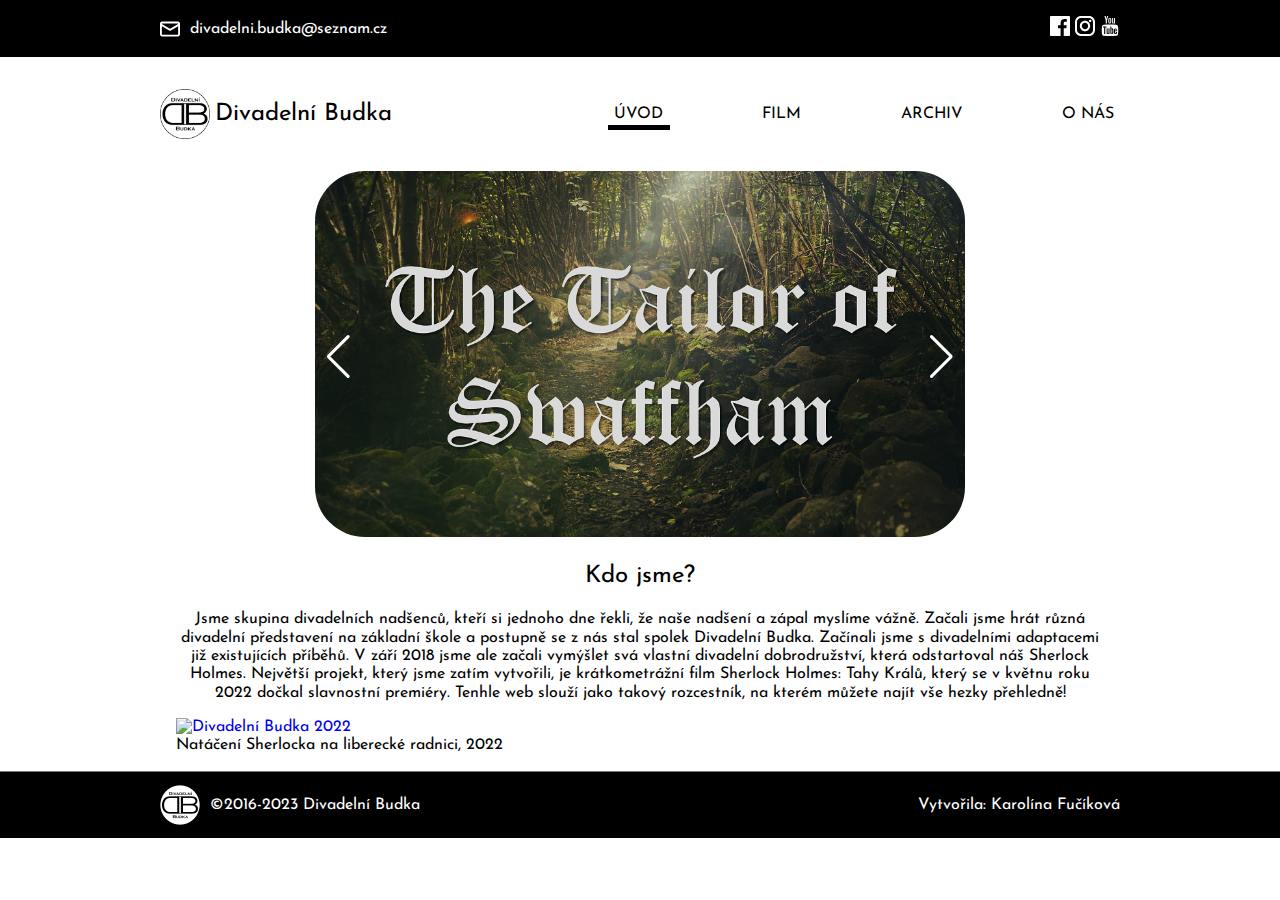
==== commit 1467e909: "změny kvůli SEO" ====
--- a/index.html
+++ b/index.html
@@ -4,10 +4,10 @@
     <meta charset="UTF-8">
     <meta http-equiv="X-UA-Compatible" content="IE=edge">
     <meta name="viewport" content="width=device-width, initial-scale=1.0">
-    <meta name="description" content="Divadelní Budka je spolek divadelních nadšenců, kteří hrají nezávislé divadlo od 15. března 2016. Z adaptací představení postupně vznikla vlastní divadelní dobrodružství, vrcholem byl film Sherlock Holmes: Tahy Králů v roce 2022.">
+    <meta name="description" content="Spolek Divadelní Budka dělá nezávislé divadlo od 15. března 2016. Vrcholem jejich tvorby byl film Sherlock Holmes: Tahy Králů v roce 2022.">
     <link rel="shortcut icon" href="logo/DB-logo.png" type="image/x-icon">
+    <link rel="stylesheet" href="./styles/normalize.css">
     <link rel="stylesheet" href="./styles/main.css">
-    <link rel="stylesheet" href="./styles/normalize.css">
     <link rel="stylesheet" href="./styles/hamburger.css">
     <link rel="preconnect" href="https://fonts.googleapis.com">
     <link rel="preconnect" href="https://fonts.gstatic.com" crossorigin>
@@ -56,7 +56,6 @@
           },
         });
   
-        document.querySelector("#next-slide").onclick = () => swiper.slideNext();
       </script>
 </head>
 <body>
@@ -80,16 +79,16 @@
     </div>
     <div class="header__navigace">
         <div class="hamburger-row">
-            <div class="navbar__logoipsum">
-                <a href="./index.html" class="navbar__logo img-responsive header__logo"><img src="./logo/DB-nazev.svg" alt="Divadelní Budka"></a>
-            </div>
-                <a href="javascript:void(0)" class="hamburger hamburger-btn hamburger-zone">
-                    <span></span>
-                    <span></span>
-                    <span></span>
-                </a>
-            </div>
-            
+            <a class="navbar__logo">
+                <img class="header__logo" src="./logo/DB-logo.png" alt="logo DB">
+                <h1 class="header__text">Divadelní Budka</h1>
+            </a>
+            <a href="javascript:void(0)" class="hamburger hamburger-btn hamburger-zone">
+                <span></span>
+                <span></span>
+                <span></span>
+            </a>
+        </div>
             <nav class="navbar hamburger-nav hamburger-zone">
                 <menu class="nav__pages">
                     <li class="nav-item this-page">
--- a/styles/main.css
+++ b/styles/main.css
@@ -100,6 +100,26 @@
     color: white;
 }
 
+.header__text{
+    color: var(--Cerna);
+    min-width: 250px;
+    margin: 0;
+    font-size: 1.5em;
+}
+
+.navbar__logo{
+    display: flex;
+    align-items: center;
+    gap: 5px;
+}
+
+.header__logo{
+    width: 50px;
+    padding: 0;
+    margin: 0;
+    object-fit: contain;
+}
+
 /*NAVIGACE*/
 
 .nav-link{
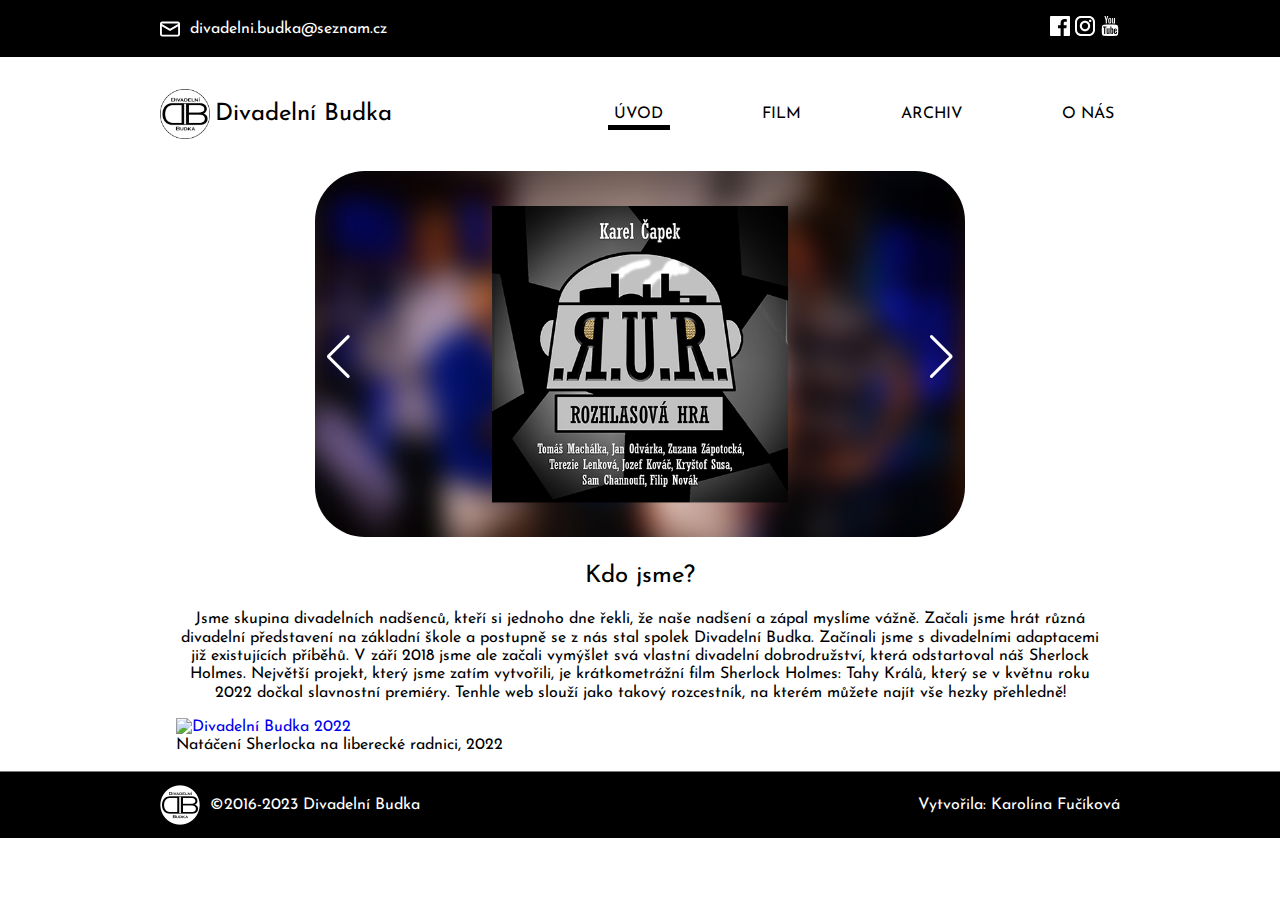
==== commit c092c93d: "Přidání R.U.R. a upravení odkazů v headru" ====
--- a/index.html
+++ b/index.html
@@ -33,7 +33,7 @@
           },
           
           autoplay: {
-            delay: 2000,
+            delay: 3500,
           },
 
           navigation: {
@@ -66,13 +66,13 @@
                 <p class="header__email--text">divadelni.budka@seznam.cz</p>
             </a>
         <div class="header__social-networks">
-            <a href="https://www.facebook.com/Divadelnibudka">
+            <a href="https://www.facebook.com/Divadelnibudka" target="_blank">
                 <img src="./logo/facebook-logo.svg" alt="Facebook">
             </a>
-            <a href="https://www.instagram.com/divadelni.budka/">
+            <a href="https://www.instagram.com/divadelni.budka/" target="_blank">
                 <img src="./logo/instagram-logo.svg" alt="Instagram">
             </a>
-            <a href="https://www.youtube.com/@divadelnibudka9153">
+            <a href="https://www.youtube.com/@divadelnibudka9153" target="_blank">
                 <img src="./logo/youtube-logo.svg" alt="YouTube">
             </a>
         </div>
@@ -110,6 +110,7 @@
     <main class="uvod">
         <div class="novinky swiper">
             <div class="slider__content swiper-wrapper">
+                <div class="slider__item swiper-slide"><a class="novinky__blok slider-view slider-view__front" href="./archiv.html#RUR"><img class="uvod__novinky--img" src="./images/small/RUR.jpg" alt="RUR"></a></div>
                 <div class="slider__item swiper-slide"><a class="novinky__blok slider-view slider-view__front" href="./archiv.html#Tailor-of-Swaffham"><img class="uvod__novinky--img" src="./images/small/Tailor-of-Swaffham.png" alt="Tailor of Swaffham"></a></div>
                 <div class="slider__item swiper-slide"><a class="novinky__blok slider-view slider-view__front" href="./archiv.html#Tri-bratri"><img class="uvod__novinky--img" src="./images/small/Pribeh-tri-bratri.jpg" alt="Příběh tří bratří"></a></div>
                 <div class="slider__item swiper-slide"><a class="novinky__blok slider-view slider-view__front" href="./archiv.html#Pripad-ztracenych-nuzek"><img class="uvod__novinky--img" src="./images/small/Pripad-ztracenych-nuzek.jpg" alt="Případ ztracených nůžek"></a></div>
--- a/styles/main.css
+++ b/styles/main.css
@@ -102,7 +102,7 @@
 
 .header__text{
     color: var(--Cerna);
-    min-width: 250px;
+    min-width: 205px;
     margin: 0;
     font-size: 1.5em;
 }
@@ -472,6 +472,17 @@
     border: none;
 }
 
+.archiv__RUR{
+    text-align: center;
+    color: var(--Bila);
+    background-image: url(../images/RUR_backgrond.jpg);
+    background-size: cover;
+    background-position: center;
+    padding: 1em;
+    background-repeat: no-repeat;
+    background-color: #505050;
+}
+
 .archiv__Tahy-kralu{
     text-align: center;
     color: var(--Bila);
@@ -880,7 +891,7 @@
         min-height: 315px;
     }
 
-    .archiv__Tahy-kralu, .archiv__Special, .archiv__Pripad-ztracenych-nuzek, .archiv__Vzestup-zmijozela, .archiv__Hadanky-ve-tme, .archiv__The-scissors-case, .archiv__Tri-bratri, .archiv__Tailor-of-Swaffham{
+    .archiv__RUR, .archiv__Tahy-kralu, .archiv__Special, .archiv__Pripad-ztracenych-nuzek, .archiv__Vzestup-zmijozela, .archiv__Hadanky-ve-tme, .archiv__The-scissors-case, .archiv__Tri-bratri, .archiv__Tailor-of-Swaffham{
         padding: 1em 10em;
     }
 
@@ -951,7 +962,7 @@
     margin: auto 20em;
 }
 
-.archiv__Tahy-kralu, .archiv__Special, .archiv__Pripad-ztracenych-nuzek, .archiv__Vzestup-zmijozela, .archiv__Hadanky-ve-tme, .archiv__The-scissors-case, .archiv__Tri-bratri, .archiv__Tailor-of-Swaffham{
+.archiv__RUR, .archiv__Tahy-kralu, .archiv__Special, .archiv__Pripad-ztracenych-nuzek, .archiv__Vzestup-zmijozela, .archiv__Hadanky-ve-tme, .archiv__The-scissors-case, .archiv__Tri-bratri, .archiv__Tailor-of-Swaffham{
     padding: 1em 20em;
 }
 
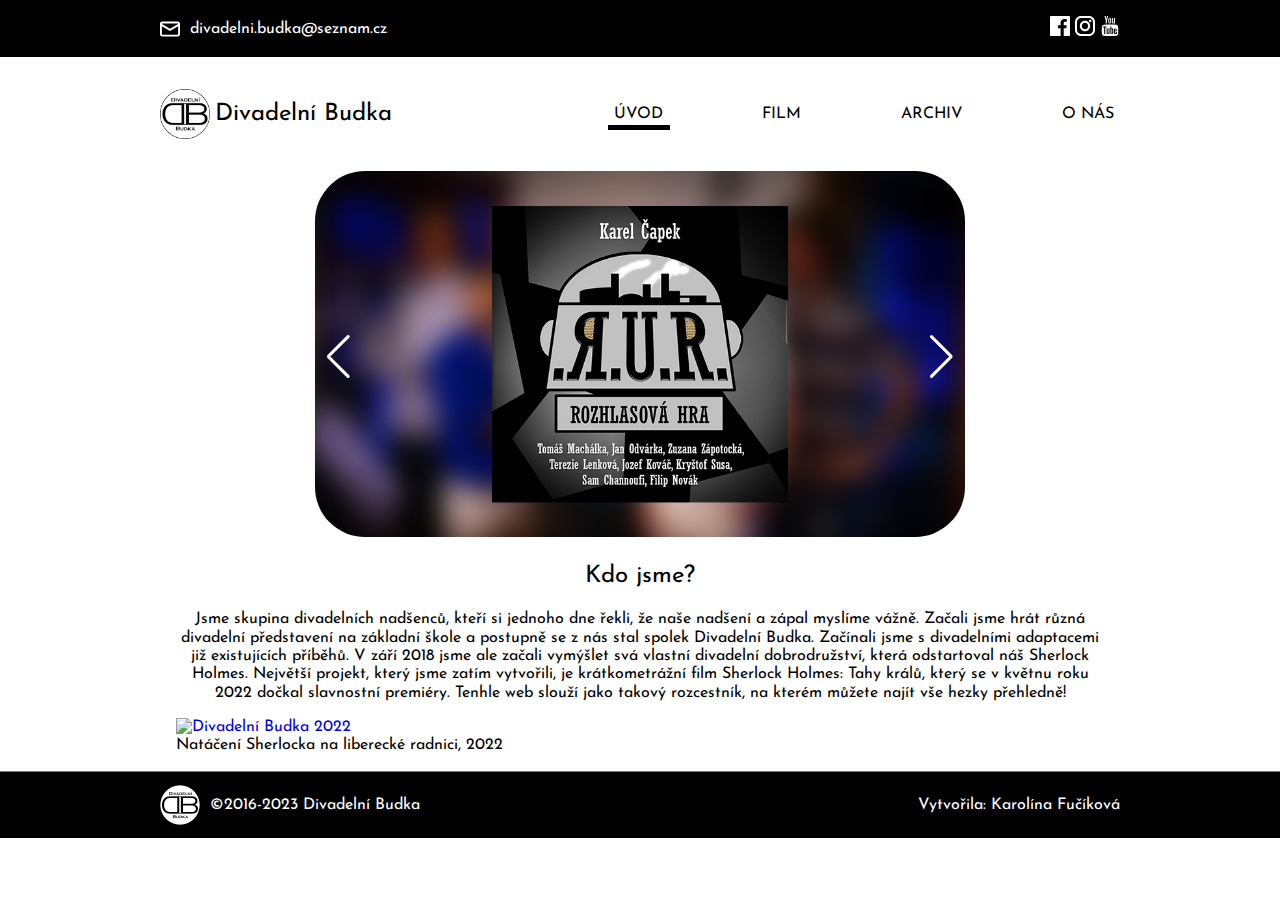
==== commit b63c4172: "Tom_gittest" ====
--- a/index.html
+++ b/index.html
@@ -1,180 +1,264 @@
 <!DOCTYPE html>
 <html lang="cs">
-<head>
-    <meta charset="UTF-8">
-    <meta http-equiv="X-UA-Compatible" content="IE=edge">
-    <meta name="viewport" content="width=device-width, initial-scale=1.0">
-    <meta name="description" content="Spolek Divadelní Budka dělá nezávislé divadlo od 15. března 2016. Vrcholem jejich tvorby byl film Sherlock Holmes: Tahy Králů v roce 2022.">
-    <link rel="shortcut icon" href="logo/DB-logo.png" type="image/x-icon">
-    <link rel="stylesheet" href="./styles/normalize.css">
-    <link rel="stylesheet" href="./styles/main.css">
-    <link rel="stylesheet" href="./styles/hamburger.css">
-    <link rel="preconnect" href="https://fonts.googleapis.com">
-    <link rel="preconnect" href="https://fonts.gstatic.com" crossorigin>
-    <link href="https://fonts.googleapis.com/css2?family=Josefin+Sans:ital,wght@0,300;0,400;0,700;1,400&display=swap" rel="stylesheet">
-    <link rel="stylesheet" href="./lightgall/css/lg-zoom.css">
-	<link rel="stylesheet" href="./lightgall/css/lightgallery.css">
-	<script src="./lightgall/lightgallery.min.js"></script>
-	<script src="./lightgall/plugins/zoom/lg-zoom.min.js"></script>
+  <head>
+    <meta charset="UTF-8" />
+    <meta http-equiv="X-UA-Compatible" content="IE=edge" />
+    <meta name="viewport" content="width=device-width, initial-scale=1.0" />
+    <meta
+      name="description"
+      content="Spolek Divadelní Budka dělá nezávislé divadlo od 15. března 2016. Vrcholem jejich tvorby byl film Sherlock Holmes: Tahy Králů v roce 2022."
+    />
+    <link rel="canonical" href="http://www.divadelni-budka.site/index.html" />
+    <link rel="canonical" href="http://www.divadelni-budka.site/" />
+    <link rel="canonical" href="https://www.divadelni-budka.site/index.html" />
+    <link rel="shortcut icon" href="logo/DB-logo.png" type="image/x-icon" />
+    <link rel="stylesheet" href="./styles/normalize.css" />
+    <link rel="stylesheet" href="./styles/main.css" />
+    <link rel="stylesheet" href="./styles/hamburger.css" />
+    <link rel="preconnect" href="https://fonts.googleapis.com" />
+    <link rel="preconnect" href="https://fonts.gstatic.com" crossorigin />
+    <link
+      href="https://fonts.googleapis.com/css2?family=Josefin+Sans:ital,wght@0,300;0,400;0,700;1,400&display=swap"
+      rel="stylesheet"
+    />
+    <link rel="stylesheet" href="./lightgall/css/lg-zoom.css" />
+    <link rel="stylesheet" href="./lightgall/css/lightgallery.css" />
+    <script src="./lightgall/lightgallery.min.js"></script>
+    <script src="./lightgall/plugins/zoom/lg-zoom.min.js"></script>
     <script src="./hamburger.js"></script>
     <script src="./slider.js"></script>
     <title>Divadelní Budka | Úvod</title>
     <script type="module">
-        import Swiper from 'https://cdn.jsdelivr.net/npm/swiper@9/swiper-bundle.esm.browser.min.js'
-      
-              const swiper = new Swiper(".swiper", {
-  
-          loop: true,
-          speed: 600,
-          effect: "slide",
-          keyboard: {
-            enabled: true,
-            onlyInViewport: false,
-          },
-          
-          autoplay: {
-            delay: 3500,
-          },
-
-          navigation: {
-            nextEl: '.swiper-button-next',
-            prevEl: '.swiper-button-prev',
-            hideOnClick: true,
-          },
-  
-          pagination: {
-            el: '.swiper-pagination',
-            type: 'bullets',
-            clickable: true,
-            bulletElement: "a",
-            bulletClass: "swiper-pagination-bullet dot",
-          },
-  
-          scrollbar: {
-            el: null,
-            draggable: true
-          },
-        });
-  
-      </script>
-</head>
-<body>
+      import Swiper from 'https://cdn.jsdelivr.net/npm/swiper@9/swiper-bundle.esm.browser.min.js';
+
+      const swiper = new Swiper('.swiper', {
+        loop: true,
+        speed: 600,
+        effect: 'slide',
+        keyboard: {
+          enabled: true,
+          onlyInViewport: false,
+        },
+
+        autoplay: {
+          delay: 3500,
+        },
+
+        navigation: {
+          nextEl: '.swiper-button-next',
+          prevEl: '.swiper-button-prev',
+          hideOnClick: true,
+        },
+
+        pagination: {
+          el: '.swiper-pagination',
+          type: 'bullets',
+          clickable: true,
+          bulletElement: 'a',
+          bulletClass: 'swiper-pagination-bullet dot',
+        },
+
+        scrollbar: {
+          el: null,
+          draggable: true,
+        },
+      });
+    </script>
+  </head>
+  <body>
     <header class="header">
-        <div class="header__blackline">
-            <a class="header__email" href="mailto://divadelni.budka@seznam.cz">
-                <img src="./logo/email-logo.svg" alt="email">
-                <p class="header__email--text">divadelni.budka@seznam.cz</p>
-            </a>
+      <div class="header__blackline">
+        <a class="header__email" href="mailto://divadelni.budka@seznam.cz">
+          <img src="./logo/email-logo.svg" alt="email" />
+          <p class="header__email--text">divadelni.budka@seznam.cz</p>
+        </a>
         <div class="header__social-networks">
-            <a href="https://www.facebook.com/Divadelnibudka" target="_blank">
-                <img src="./logo/facebook-logo.svg" alt="Facebook">
-            </a>
-            <a href="https://www.instagram.com/divadelni.budka/" target="_blank">
-                <img src="./logo/instagram-logo.svg" alt="Instagram">
-            </a>
-            <a href="https://www.youtube.com/@divadelnibudka9153" target="_blank">
-                <img src="./logo/youtube-logo.svg" alt="YouTube">
-            </a>
-        </div>
-    </div>
-    <div class="header__navigace">
+          <a href="https://www.facebook.com/Divadelnibudka" target="_blank">
+            <img src="./logo/facebook-logo.svg" alt="Facebook" />
+          </a>
+          <a href="https://www.instagram.com/divadelni.budka/" target="_blank">
+            <img src="./logo/instagram-logo.svg" alt="Instagram" />
+          </a>
+          <a href="https://www.youtube.com/@divadelnibudka9153" target="_blank">
+            <img src="./logo/youtube-logo.svg" alt="YouTube" />
+          </a>
+        </div>
+      </div>
+      <div class="header__navigace">
         <div class="hamburger-row">
-            <a class="navbar__logo">
-                <img class="header__logo" src="./logo/DB-logo.png" alt="logo DB">
-                <h1 class="header__text">Divadelní Budka</h1>
-            </a>
-            <a href="javascript:void(0)" class="hamburger hamburger-btn hamburger-zone">
-                <span></span>
-                <span></span>
-                <span></span>
-            </a>
-        </div>
-            <nav class="navbar hamburger-nav hamburger-zone">
-                <menu class="nav__pages">
-                    <li class="nav-item this-page">
-                        <a class="nav-link" href="./index.html">ÚVOD</a>
-                    </li>
-                    <li class="nav-item">
-                        <a class="nav-link" href="./film.html">FILM</a>
-                    </li>
-                    <li class="nav-item">
-                        <a class="nav-link" href="./archiv.html">ARCHIV</a>
-                    </li>
-                    <li class="nav-item">
-                        <a class="nav-link" href="./o-nas.html">O NÁS</a>
-                    </li>
-                </menu>
-            </nav>
-        </div>
+          <a class="navbar__logo">
+            <img class="header__logo" src="./logo/DB-logo.png" alt="logo DB" />
+            <h1 class="header__text">Divadelní Budka</h1>
+          </a>
+          <a
+            href="javascript:void(0)"
+            class="hamburger hamburger-btn hamburger-zone"
+          >
+            <span></span>
+            <span></span>
+            <span></span>
+          </a>
+        </div>
+        <nav class="navbar hamburger-nav hamburger-zone">
+          <menu class="nav__pages">
+            <li class="nav-item this-page">
+              <a class="nav-link" href="./index.html">ÚVOD</a>
+            </li>
+            <li class="nav-item">
+              <a class="nav-link" href="./film.html">FILM</a>
+            </li>
+            <li class="nav-item">
+              <a class="nav-link" href="./archiv.html">ARCHIV</a>
+            </li>
+            <li class="nav-item">
+              <a class="nav-link" href="./o-nas.html">O NÁS</a>
+            </li>
+          </menu>
+        </nav>
+      </div>
     </header>
     <main class="uvod">
-        <div class="novinky swiper">
-            <div class="slider__content swiper-wrapper">
-                <div class="slider__item swiper-slide"><a class="novinky__blok slider-view slider-view__front" href="./archiv.html#RUR"><img class="uvod__novinky--img" src="./images/small/RUR.jpg" alt="RUR"></a></div>
-                <div class="slider__item swiper-slide"><a class="novinky__blok slider-view slider-view__front" href="./archiv.html#Tailor-of-Swaffham"><img class="uvod__novinky--img" src="./images/small/Tailor-of-Swaffham.png" alt="Tailor of Swaffham"></a></div>
-                <div class="slider__item swiper-slide"><a class="novinky__blok slider-view slider-view__front" href="./archiv.html#Tri-bratri"><img class="uvod__novinky--img" src="./images/small/Pribeh-tri-bratri.jpg" alt="Příběh tří bratří"></a></div>
-                <div class="slider__item swiper-slide"><a class="novinky__blok slider-view slider-view__front" href="./archiv.html#Pripad-ztracenych-nuzek"><img class="uvod__novinky--img" src="./images/small/Pripad-ztracenych-nuzek.jpg" alt="Případ ztracených nůžek"></a></div>
-                <div class="slider__item swiper-slide"><a class="novinky__blok slider-view slider-view__front" href="./archiv.html#Vzestup-zmijozela"><img class="uvod__novinky--img" src="./images/small/vzestup-zmijozela.png" alt="Vzestup Zmijozela"></a></div>
-                <div class="slider__item swiper-slide"><a class="novinky__blok slider-view slider-view__front" href="./archiv.html#Hadanky-ve-tme"><img class="uvod__novinky--img" src="./images/small/hadanky-ve-tme.jpg" alt="Hádanky ve tmě"></a></div>
-                <div class="slider__item swiper-slide"><a class="novinky__blok slider-view slider-view__front" href="./archiv.html#Tahy-kralu"><img class="uvod__novinky--img" src="./images/small/novinky-velka-fotka-film.jpg" alt="Sherlock Holmes - film"></a></div>
-            </div>
-                <div class="swiper-pagination"></div>
-                <div class="swiper-button-prev"></div>
-                <div class="swiper-button-next"></div>
-                <div class="swiper-scrollbar"></div>
-        </div>
-        <div class="uvod__text">
-            <h2 class="uvod__h2">Kdo jsme?</h2>
-            <p class="o-nas__osoby--text">
-                Jsme skupina divadelních nadšenců, kteří si jednoho dne řekli, že naše nadšení a zápal myslíme vážně. Začali jsme hrát různá divadelní představení na základní škole a postupně se z nás stal spolek Divadelní Budka. Začínali jsme s divadelními adaptacemi již existujících příběhů. V září 2018 jsme ale začali vymýšlet svá vlastní divadelní dobrodružství, která odstartoval náš Sherlock Holmes. Největší projekt, který jsme zatím vytvořili, je krátkometrážní film Sherlock Holmes: Tahy Králů, který se v květnu roku 2022 dočkal slavnostní premiéry. 
-                Tenhle web slouží jako takový rozcestník, na kterém můžete najít vše hezky přehledně!
-            </p>
-        </div>
-        <figure class="uvod__img">
-                <a class="picture" href="./images/Skupinovka-DB.jpg"><img src="./images/Skupinovka-DB.jpg" alt="Divadelní Budka 2022"></a>
-                <figcaption class="uvod__img-popisek">Natáčení Sherlocka na liberecké radnici, 2022</figcaption>
-        </figure>
+      <div class="novinky swiper">
+        <div class="slider__content swiper-wrapper">
+          <div class="slider__item swiper-slide">
+            <a
+              class="novinky__blok slider-view slider-view__front"
+              href="./archiv.html#RUR"
+              ><img
+                class="uvod__novinky--img"
+                src="./images/small/RUR.jpg"
+                alt="RUR"
+            /></a>
+          </div>
+          <div class="slider__item swiper-slide">
+            <a
+              class="novinky__blok slider-view slider-view__front"
+              href="./archiv.html#Tailor-of-Swaffham"
+              ><img
+                class="uvod__novinky--img"
+                src="./images/small/Tailor-of-Swaffham.png"
+                alt="Tailor of Swaffham"
+            /></a>
+          </div>
+          <div class="slider__item swiper-slide">
+            <a
+              class="novinky__blok slider-view slider-view__front"
+              href="./archiv.html#Tri-bratri"
+              ><img
+                class="uvod__novinky--img"
+                src="./images/small/Pribeh-tri-bratri.jpg"
+                alt="Příběh tří bratří"
+            /></a>
+          </div>
+          <div class="slider__item swiper-slide">
+            <a
+              class="novinky__blok slider-view slider-view__front"
+              href="./archiv.html#Pripad-ztracenych-nuzek"
+              ><img
+                class="uvod__novinky--img"
+                src="./images/small/Pripad-ztracenych-nuzek.jpg"
+                alt="Případ ztracených nůžek"
+            /></a>
+          </div>
+          <div class="slider__item swiper-slide">
+            <a
+              class="novinky__blok slider-view slider-view__front"
+              href="./archiv.html#Vzestup-zmijozela"
+              ><img
+                class="uvod__novinky--img"
+                src="./images/small/vzestup-zmijozela.png"
+                alt="Vzestup Zmijozela"
+            /></a>
+          </div>
+          <div class="slider__item swiper-slide">
+            <a
+              class="novinky__blok slider-view slider-view__front"
+              href="./archiv.html#Hadanky-ve-tme"
+              ><img
+                class="uvod__novinky--img"
+                src="./images/small/hadanky-ve-tme.jpg"
+                alt="Hádanky ve tmě"
+            /></a>
+          </div>
+          <div class="slider__item swiper-slide">
+            <a
+              class="novinky__blok slider-view slider-view__front"
+              href="./archiv.html#Tahy-kralu"
+              ><img
+                class="uvod__novinky--img"
+                src="./images/small/novinky-velka-fotka-film.jpg"
+                alt="Sherlock Holmes - film"
+            /></a>
+          </div>
+        </div>
+        <div class="swiper-pagination"></div>
+        <div class="swiper-button-prev"></div>
+        <div class="swiper-button-next"></div>
+        <div class="swiper-scrollbar"></div>
+      </div>
+      <div class="uvod__text">
+        <h2 class="uvod__h2">Kdo jsme?</h2>
+        <p class="o-nas__osoby--text">
+          Jsme skupina divadelních nadšenců, kteří si jednoho dne řekli, že naše
+          nadšení a zápal myslíme vážně. Začali jsme hrát různá divadelní
+          představení na základní škole a postupně se z nás stal spolek
+          Divadelní Budka. Začínali jsme s divadelními adaptacemi již
+          existujících příběhů. V září 2018 jsme ale začali vymýšlet svá vlastní
+          divadelní dobrodružství, která odstartoval náš Sherlock Holmes.
+          Největší projekt, který jsme zatím vytvořili, je krátkometrážní film
+          Sherlock Holmes: Tahy králů, který se v květnu roku 2022 dočkal
+          slavnostní premiéry. Tenhle web slouží jako takový rozcestník, na
+          kterém můžete najít vše hezky přehledně!
+        </p>
+      </div>
+      <figure class="uvod__img">
+        <a class="picture" href="./images/Skupinovka-DB.jpg"
+          ><img src="./images/Skupinovka-DB.jpg" alt="Divadelní Budka 2022"
+        /></a>
+        <figcaption class="uvod__img-popisek">
+          Natáčení Sherlocka na liberecké radnici, 2022
+        </figcaption>
+      </figure>
     </main>
     <footer class="footer">
-        <a href="./index.html">
-            <div class="footer__year">
-                <img src="./logo/DB-logo.png" alt="logo DB" class="footer__logo">
-                <p class="footer__text">&copy;2016-2023 Divadelní Budka</p>
-            </div>
-        </a>
-        <p class="footer__text-desktop">Vytvořila: Karolína Fučíková</p>
+      <a href="./index.html">
+        <div class="footer__year">
+          <img src="./logo/DB-logo.png" alt="logo DB" class="footer__logo" />
+          <p class="footer__text">&copy;2016-2023 Divadelní Budka</p>
+        </div>
+      </a>
+      <p class="footer__text-desktop">Vytvořila: Karolína Fučíková</p>
     </footer>
 
     <script>
-        lightGallery(
-            document.querySelector(".uvod__img"), {
-            plugins: [lgZoom],
-            selector: ".uvod__img > a",
-        });
+      lightGallery(document.querySelector('.uvod__img'), {
+        plugins: [lgZoom],
+        selector: '.uvod__img > a',
+      });
     </script>
-    
+
     <script>
-        let scrollTop = () => window.scrollY;
-        let scrollState = 0;
-        let navClasses = document.querySelector(".header").classList;
-
-        let scrollDetect = (e) => {
-            var currentScroll = scrollTop();
-            if (scrollTop() === 0) {
-                navClasses.remove('collapse');
-                navClasses.remove('open');
-            } else if (currentScroll > scrollState) {
-                navClasses.remove('open');
-                navClasses.add('collapse');
-            } else {
-                navClasses.remove('collapse');
-                navClasses.add('open');
-            }
-            // Set previous scroll position
-            scrollState = scrollTop();
-        };
-
-        window.addEventListener("scroll", scrollDetect);
+      let scrollTop = () => window.scrollY;
+      let scrollState = 0;
+      let navClasses = document.querySelector('.header').classList;
+
+      let scrollDetect = (e) => {
+        var currentScroll = scrollTop();
+        if (scrollTop() === 0) {
+          navClasses.remove('collapse');
+          navClasses.remove('open');
+        } else if (currentScroll > scrollState) {
+          navClasses.remove('open');
+          navClasses.add('collapse');
+        } else {
+          navClasses.remove('collapse');
+          navClasses.add('open');
+        }
+        // Set previous scroll position
+        scrollState = scrollTop();
+      };
+
+      window.addEventListener('scroll', scrollDetect);
     </script>
-</body>
-</html>+  </body>
+</html>
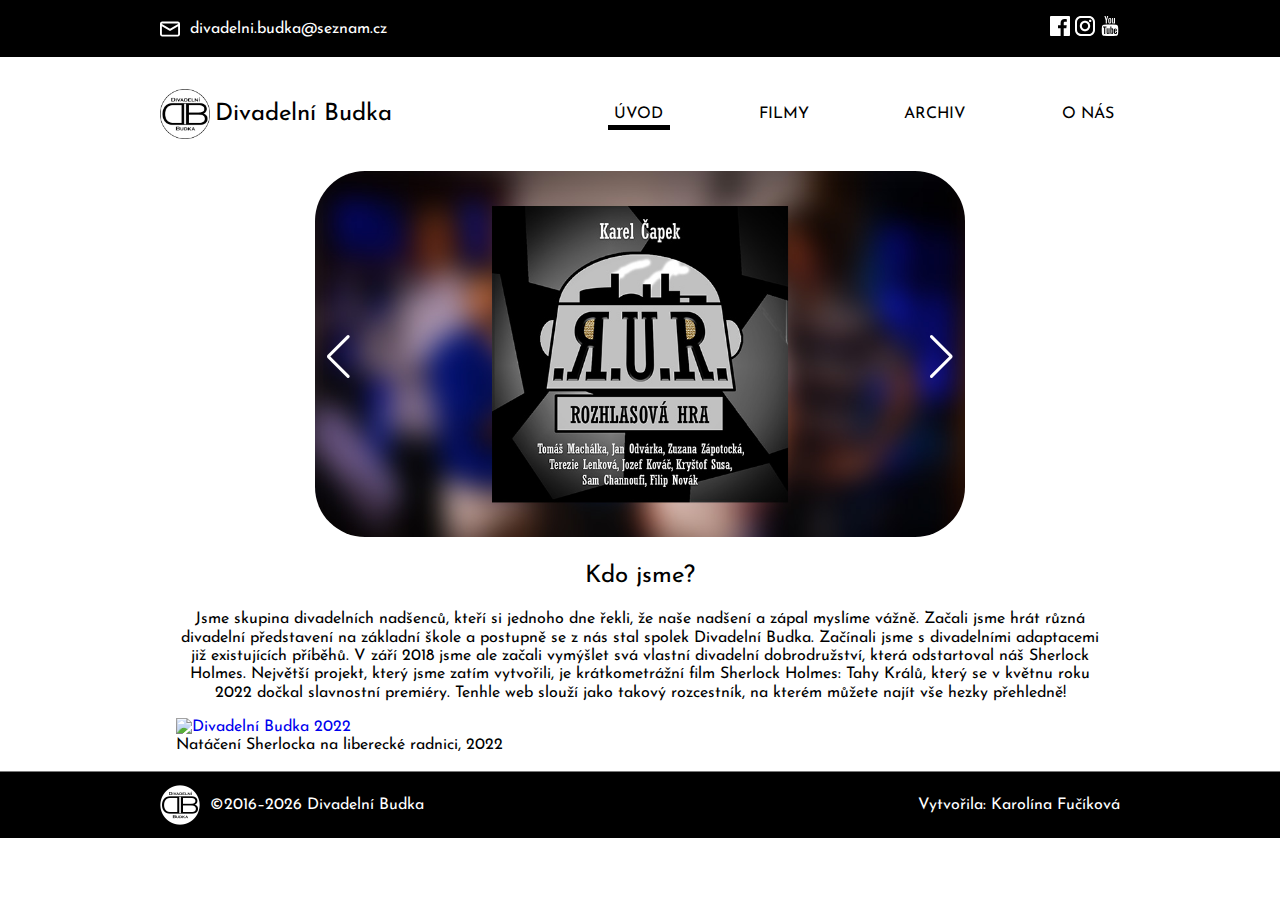
==== commit 122c7afb: "Tom_update_weby" ====
--- a/index.html
+++ b/index.html
@@ -79,14 +79,14 @@
           <a href="https://www.instagram.com/divadelni.budka/" target="_blank">
             <img src="./logo/instagram-logo.svg" alt="Instagram" />
           </a>
-          <a href="https://www.youtube.com/@divadelnibudka9153" target="_blank">
+          <a href="https://www.youtube.com/@divadelnibudka" target="_blank">
             <img src="./logo/youtube-logo.svg" alt="YouTube" />
           </a>
         </div>
       </div>
       <div class="header__navigace">
         <div class="hamburger-row">
-          <a class="navbar__logo">
+          <a href="./index.html" class="navbar__logo">
             <img class="header__logo" src="./logo/DB-logo.png" alt="logo DB" />
             <h1 class="header__text">Divadelní Budka</h1>
           </a>
@@ -105,7 +105,7 @@
               <a class="nav-link" href="./index.html">ÚVOD</a>
             </li>
             <li class="nav-item">
-              <a class="nav-link" href="./film.html">FILM</a>
+              <a class="nav-link" href="./filmy_menu.html">FILMY</a>
             </li>
             <li class="nav-item">
               <a class="nav-link" href="./archiv.html">ARCHIV</a>
@@ -183,7 +183,7 @@
           <div class="slider__item swiper-slide">
             <a
               class="novinky__blok slider-view slider-view__front"
-              href="./archiv.html#Tahy-kralu"
+              href="./sherlock1.html"
               ><img
                 class="uvod__novinky--img"
                 src="./images/small/novinky-velka-fotka-film.jpg"
@@ -206,7 +206,7 @@
           existujících příběhů. V září 2018 jsme ale začali vymýšlet svá vlastní
           divadelní dobrodružství, která odstartoval náš Sherlock Holmes.
           Největší projekt, který jsme zatím vytvořili, je krátkometrážní film
-          Sherlock Holmes: Tahy králů, který se v květnu roku 2022 dočkal
+          Sherlock Holmes: Tahy Králů, který se v květnu roku 2022 dočkal
           slavnostní premiéry. Tenhle web slouží jako takový rozcestník, na
           kterém můžete najít vše hezky přehledně!
         </p>
@@ -221,10 +221,18 @@
       </figure>
     </main>
     <footer class="footer">
+
+      <script>
+        document.addEventListener('DOMContentLoaded', function() {
+            var currentYear = new Date().getFullYear();
+            document.getElementById('currentYear').innerText = currentYear;
+        });
+    </script>
+
       <a href="./index.html">
         <div class="footer__year">
           <img src="./logo/DB-logo.png" alt="logo DB" class="footer__logo" />
-          <p class="footer__text">&copy;2016-2023 Divadelní Budka</p>
+          <p class="footer__text">&copy;2016–<span id="currentYear"></span> Divadelní Budka</p>
         </div>
       </a>
       <p class="footer__text-desktop">Vytvořila: Karolína Fučíková</p>
--- a/styles/main.css
+++ b/styles/main.css
@@ -254,6 +254,13 @@
     object-fit: cover;
 }
 
+/*Filmy*/
+
+.filmy_picture{
+    min-height: 15em;
+    max-height: 15em;
+}
+
 /*FILM*/
 
 .film__sec1{
@@ -442,6 +449,17 @@
     object-fit: contain;
     max-width: 200px;
 }
+
+/*Filmy*/
+
+.filmy__obsah{
+    display: flex;
+    font-size: 1em;
+    justify-content: space-evenly;
+    flex-wrap: wrap;
+    padding-bottom: 1em;
+}
+
 
 /*ARCHIV*/
 
@@ -777,6 +795,20 @@
         max-width: 560px;
     }
 
+/*FILMY*/
+
+.filmy_picture {
+    min-height: 10em;
+    max-height: 15em;
+    transition: 0.5s;
+}
+
+.filmy_picture:hover {
+    transform: scale(1.05);
+    box-shadow: 0 0 20px rgba(0, 0, 0, 3);
+    transition: 0.5s;
+}
+
 /*Q-O NÁS*/
 
     .o-nas__Tomas-Machalka{
@@ -836,6 +868,12 @@
         width: 40vw;
     }
 
+/*Filmy*/
+.filmy_picture {
+    min-height: 15em;
+    max-height: 20em;
+    }
+
 /*Q-ÚVOD*/
 
     .uvod{
@@ -849,7 +887,7 @@
 /*Q-FILM*/   
 
     .film__sec1--blok{
-        margin: auto 10em;
+        margin: auto 20em;
     }
 
     .film__sec1--text1{
@@ -933,7 +971,7 @@
     max-width: 950px;
 }
 
-/*Q-FILM*/   
+/*Q-FILM*/   archiv
 
 .film__sec1--blok{
     margin: auto 20em;
@@ -956,6 +994,16 @@
     margin: auto 20em;
 }
 
+/*Filmy*/
+.filmy__obsah{
+    margin: auto 20em;
+}
+
+.filmy_picture {
+    min-height: 25em;
+    max-height: 37em;
+    }
+
 /*Q-ARCHIV*/
 
 .archiv__obsah{
